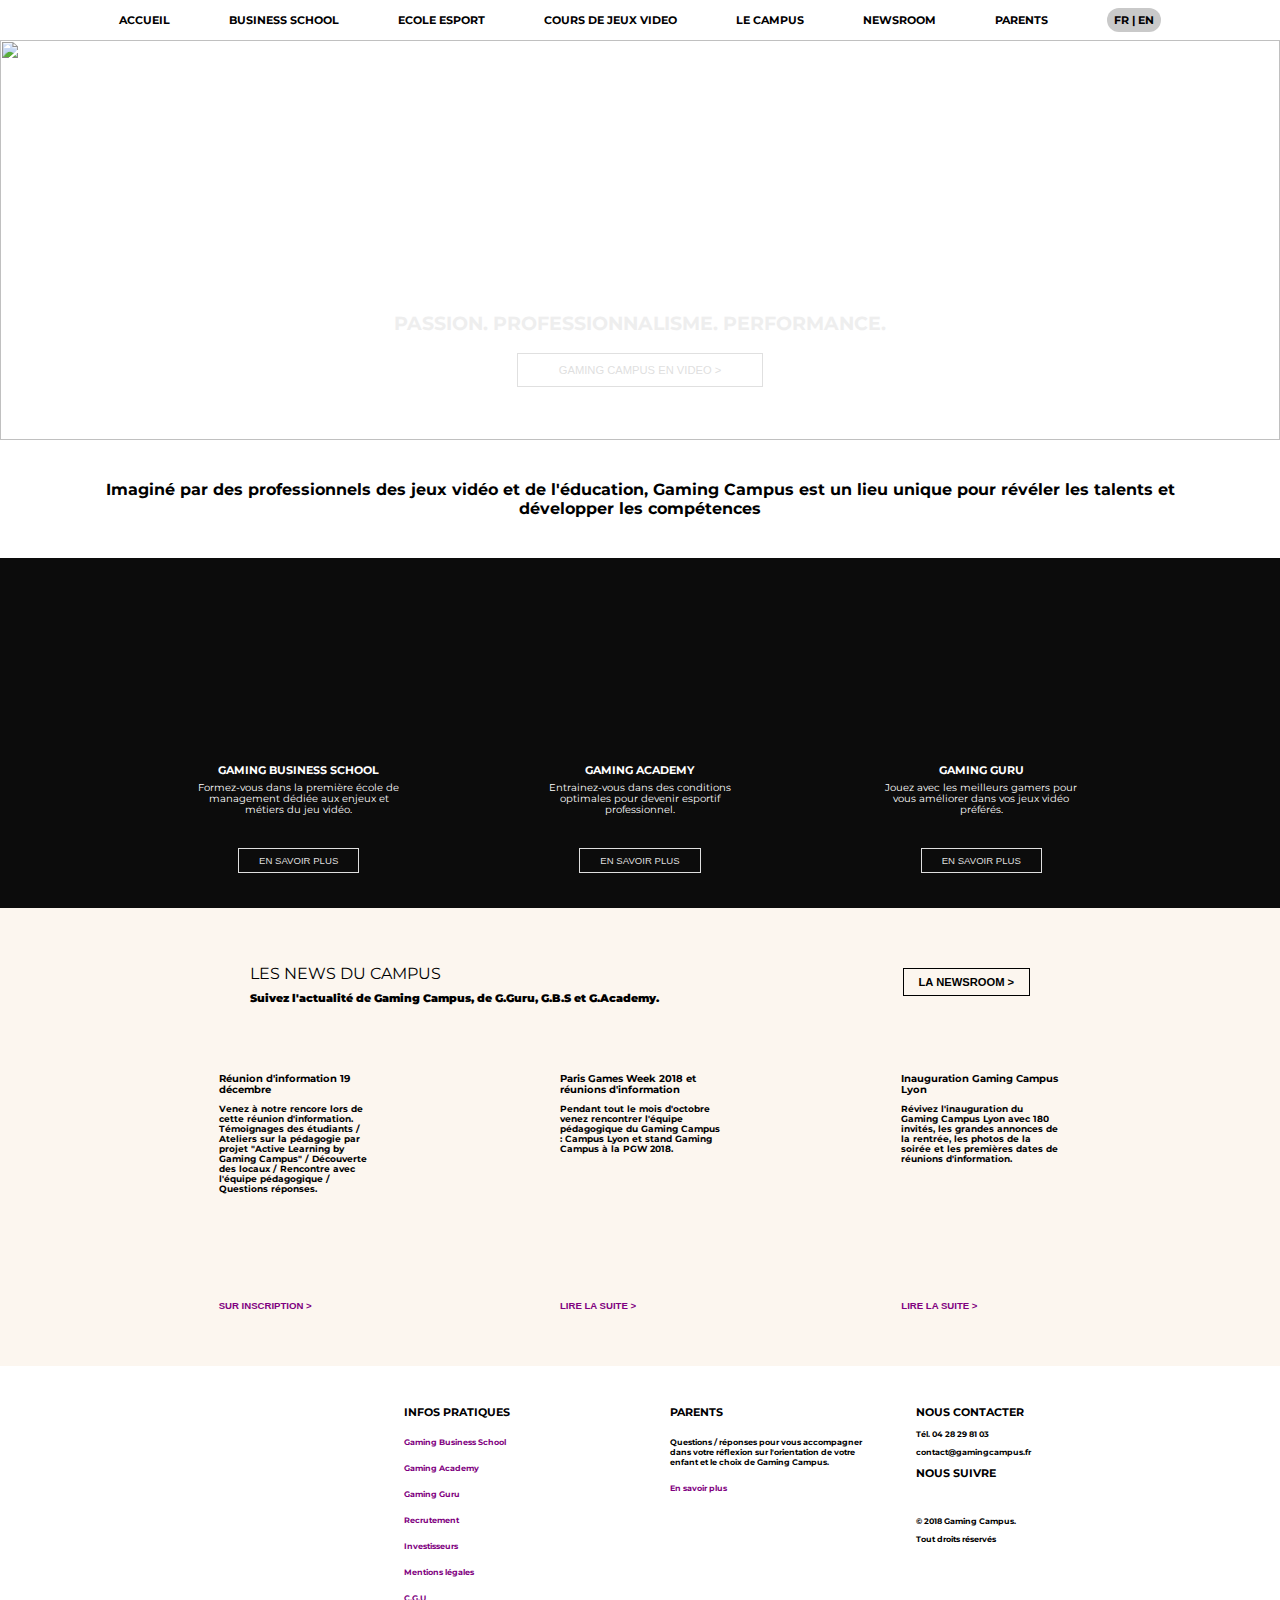
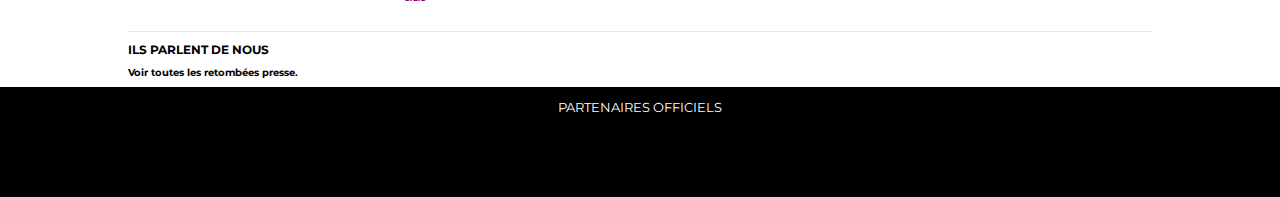
==== index.html @ e5aa88bc "Projet Gaming Campus" ====
<!DOCTYPE html>
<html lang="en">
<head>
    <meta charset="UTF-8">
    <meta http-equiv="X-UA-Compatible" content="IE=edge">
    <meta name="viewport" content="width=device-width, initial-scale=1.0">
    <title>Gaming Campus</title>
    <link rel="stylesheet" href="style.css">
</head>
<body>
    <header>
        <nav>
            <p>ACCUEIL</p>
            <p>BUSINESS SCHOOL</p>
            <p>ECOLE ESPORT</p>
            <p>COURS DE JEUX VIDEO</p>
            <p>LE CAMPUS</p>
            <p>NEWSROOM</p>
            <p>PARENTS</p>
            <div id ="langue">
                <p>FR | EN</p>
            </div>
        </nav>
    </header>
    <section id="haut_page">
        <div id="fond">
            <img src="/gaming campus/assets/img/bg.jpg" alt="">
        </div>
        <div id="gaming_campus">
            <img src="/gaming campus/assets/img/logo-gc-hero.png" alt="">
            
            <h3>PASSION. PROFESSIONNALISME. PERFORMANCE.</h3>
            <button>
                <p>
                GAMING CAMPUS EN VIDEO >
                </p>   
            </button>
        </div>
    </section>
    <div id="imagine">
        <p>Imaginé par des professionnels des jeux vidéo et de l'éducation, Gaming Campus est un lieu unique pour révéler les talents et développer les compétences</p>
    </div>
    <div id="milieu_page" >
        <div id="gauche"class="carre">
            <img src="/gaming campus/assets/img/logo-gbs-home.png" alt="">
            <h3 class="titre">GAMING BUSINESS SCHOOL</h3>
            <p class="paragraphe">Formez-vous dans la première école de management dédiée aux enjeux et métiers du jeu vidéo.</p>
            <button class="en_savoir_plus">EN SAVOIR PLUS</button>
        </div>
        <div id="milieu" class="carre">
            <img src="/gaming campus/assets/img/logo-ga-home.png" alt="">
            <h3 class="titre">GAMING ACADEMY</h3>
            <p class="paragraphe">Entrainez-vous dans des conditions optimales pour devenir esportif professionnel.</p>
            <button class="en_savoir_plus">EN SAVOIR PLUS</button>
        </div>
        <div id="droite" class="carre">
            <img src="/gaming campus/assets/img/logo-gg-home.png" alt="">
            <h3 class="titre">GAMING GURU</h3>
            <p class="paragraphe">Jouez avec les meilleurs gamers pour vous améliorer dans vos jeux vidéo préférés.</p>
            <button class="en_savoir_plus">EN SAVOIR PLUS</button>
        </div>
    </div>
    <div id="news">
        <div id="news_texte">
            <h3>LES NEWS DU CAMPUS</h3>
            <p>Suivez l'actualité de Gaming Campus, de G.Guru, G.B.S et G.Academy.</p>
        </div>
        <button>LA NEWSROOM ></button>
    </div>
    <div id="new_container">
        <div id="new_1" class="petite_new">
            <img src="/gaming campus/assets/img/ri8decembre.jpg" alt="">
            <h2>Réunion d'information 19 décembre</h2>
            <p>Venez à notre rencore lors de cette réunion d'information. Témoignages des étudiants / Ateliers sur la pédagogie par projet "Active Learning by Gaming Campus" / Découverte des locaux / Rencontre avec l'équipe pédagogique / Questions réponses.</p>
            <button>SUR INSCRIPTION ></button>
        </div>
        <div id="new_2" class="petite_new">
            <img src="/gaming campus/assets/img/pgw18home.jpg" alt="">
            <h2>Paris Games Week 2018 et réunions d'information</h2>
            <p>Pendant tout le mois d'octobre venez rencontrer l'équipe pédagogique du Gaming Campus : Campus Lyon et stand Gaming Campus à la PGW 2018.</p>
            <button>LIRE LA SUITE ></button>
        </div>
        <div id="new_3" class="petite_new">
            <img src="/gaming campus/assets/img/inauguration_gaming_campus_photo.jpg" alt="">
            <h2>Inauguration Gaming Campus Lyon</h2>
            <p>Révivez l'inauguration du Gaming Campus Lyon avec 180 invités, les grandes annonces de la rentrée, les photos de la soirée et les premières dates de réunions d'information.</p>
            <button>LIRE LA SUITE ></button>
        </div>
    </div>
    <footer>
        <div id="liens">
            <div id="logo_campus" class="bas">
                <img src="/gaming campus/assets/img/logo-gc-footer.jpg" alt="">
            </div>
            <div id="infos_pratiques" class="bas">
                <h2>INFOS PRATIQUES</h2>
                <p>Gaming Business School</p>
                <p>Gaming Academy</p>
                <p>Gaming Guru</p>
                <p>Recrutement</p>
                <p>Investisseurs</p>
                <p>Mentions légales</p>
                <p>C.G.U</p>
            </div>
            <div id="parents" class="bas">
                <h2>PARENTS</h2>
                <P>Questions / réponses pour vous accompagner dans votre réflexion sur l'orientation de votre enfant et le choix de Gaming Campus.</P>
                <p id="savoir">En savoir plus</p>
            </div>
            <div id="contact" class="bas">
                <div id="telephone">
                    <h2>NOUS CONTACTER</h2>
                    <p>Tél. 04 28 29 81 03</p>
                    <p>contact@gamingcampus.fr</p>
                </div>
                <div id="follow">
                    <h2>NOUS SUIVRE</h2>
                    <div>
                        <img src="/gaming campus/assets/img/3775685-social-media-icons-set-facebook-instagram-twitter-logos-gratuit-vectoriel.jpg" alt="">
                    </div>
                </div>
                <div>
                    <p>© 2018 Gaming Campus.</p>
                    <p>Tout droits réservés</p>
                </div>
            </div>
        </div>
        <div id="medias">
            <div id="nous">
                <h2>ILS PARLENT DE NOUS</h2>
                <P>Voir toutes les retombées presse.</P>
            </div>
            <div id="journaux">
                <img src="/gaming campus/assets/img/figaro.png" alt="">
                <img src="/gaming campus/assets/img/challenges.png" alt="">
                <img src="/gaming campus/assets/img/leparisien.png" alt="">
                <img src="/gaming campus/assets/img/lemonde.png" alt="">
                <img src="/gaming campus/assets/img/progres.png" alt="">
                <img src="/gaming campus/assets/img/echos.png" alt="">
                <img src="/gaming campus/assets/img/bfm.png" alt="">
                <img src="/gaming campus/assets/img/lepoint.png" alt="">
            </div>
        </div>
    </footer>
    <div id="partenaires">
        <h3>PARTENAIRES OFFICIELS</h3>
        <div id="partenaires_logo">
            <img src="/gaming campus/assets/img/apollo.png" alt="">
            <img src="/gaming campus/assets/img/chiliz.png" alt="">
            <img src="/gaming campus/assets/img/omen.png" alt="">
            <img src="/gaming campus/assets/img/joa.png" alt="">
            <img src="/gaming campus/assets/img/zol.png" alt="">
            <img src="/gaming campus/assets/img/maxonomic.png" alt="">
            <img src="/gaming campus/assets/img/credit-mutuel.png" alt="">
            <img src="/gaming campus/assets/img/talent-web.png" alt="">
            <img src="/gaming campus/assets/img/ubisoft.png" alt="">
            <img src="/gaming campus/assets/img/vitality.png" alt="">
        </div>
    </div>

</body>
</html>
---- style.css ----
@import url('https://fonts.googleapis.com/css2?family=Montserrat:wght@100;500&display=swap');

body{
    font-family: "Montserrat", sans-serif;
    height: 100vh;
    margin: 0px auto;
   

}
button{
    cursor: pointer;
    transition: 0.5s ease;
}

header{
    height :40px;
}
nav{
    display: flex;
    justify-content: space-around;
    font-weight: bold;
    padding: 0 50px;
    font-size: 0.7em;
    height: 100%;
    max-width: 1100px;
    margin : 0 auto;
    
}
nav p{
    margin: 0px;
    padding-top: 13px;
    cursor: pointer;
}
nav p:hover{
    color :rgb(97, 13, 175);
    border-top: 3px solid rgb(97, 13, 175);
    padding-top: 10px;
}
#langue{
    
    display: flex;
    align-items: center;
}
#langue p{
    padding: 5px 7px;
    background-color: rgb(201, 201, 201);
    border-radius: 20px;
}
#haut_page{
    width: 100%;
    
    height: 400px;
    position : relative;
}
#fond{
    
    height: 100%;
    
}
#fond img{
    width: 100%;
    height: 100%;
    object-fit: contain;
    overflow: hidden;
    object-fit:cover;
}
#gaming_campus{
    position: absolute;
    color: rgb(238, 238, 238);
    display: flex;
    flex-direction: column;
    justify-content: center;
    text-align: center;
    top : 0%;
    left : 50%;
    transform: translateX(-50%);
    height: 100%;
}
#gaming_campus img{
    height: 50%;
}
#gaming_campus button{
    margin: 0px auto;
    display: flex;
    justify-content: space-around;
    background: none;
    color: rgb(223, 223, 223);
    width: 50%;
    padding : 10px 15px;
    font-size: 0.7em;
    border: 1px solid rgb(224, 224, 224); 
}
#gaming_campus button:hover{
    color: black;
    background: whitesmoke;
}

#gaming_campus button p{
    margin: 0px;
}
#imagine{
    font-weight: bold;
    text-align: center;
    margin : 40px 100px;
}
#milieu_page{
    background-color: rgb(12, 12, 12);
    color: white;
    display: flex;
    justify-content: space-around;
    align-items: center;
    padding-left: 10% ;
    padding-right: 10% ;
    height: 350px;
    position: relative;
}
#milieu_page img{
    height: 100px;
    
}
.carre{
    display: flex;
    flex-direction: column;
    align-items: center;
    width: 20%;
    
}
.carre img{
    height: 40%;
    margin-bottom: 20px;
}
.carre h3,p{
    text-align: center;
}
.carre h3{
    margin-bottom: 0px;
}
.carre p{
    margin-top: 5px ;
    margin-bottom: 20px;
    
}
.carre button{
    background: none;
    color: rgb(223, 222, 222);
    font-size: 0.6em;
    border: 1px solid rgb(223, 223, 223);
    padding: 6px 20px;
    position: absolute;
    bottom: 35px;
}
.carre button:hover{
    color: black;
    background: whitesmoke;
}

.titre{
    font-size: 0.7rem;
}
.paragraphe{
    font-size: 0.6rem;
}
#news{
    background-color: rgb(252, 246, 239);
    display: flex;
    justify-content: space-around ;
    padding : 40px 10% 0px 10%;
}
#news_texte h3 {
    font-weight: 400;
    font-size: 1rem;
    margin-bottom: 8px;
}
#news_texte p{
    font-weight: 900;
    font-size: 0.7rem;
    margin-top: 0px;
}
#news button{
    background: none;
    font-weight: bold;
    font-size: 0.7rem;
    border: 1px solid black;
    margin: 20px 0px;
    padding : 0px 15px
}
#news button:hover{
    color: white;
    background: black;
}

#new_container{
    background-color: rgb(252, 246, 239);
    display: flex;
    justify-content: space-around;
    padding: 30px 10% 0px 10%;
    height: 320px;
}
#new_container img{
    height: 110px;
}
#new_container h2{
    font-size: 0.6rem;
    text-align:left;
    font-weight: bold;
}
#new_container p{
    font-size: 0.54rem;
    text-align:left;
    font-weight: bold;
}
.petite_new{
    margin: 0px 20px;
    width: 160px;
    position: relative;
}
.petite_new button{
    position: absolute;
    padding: 0px;
    bottom : 55px;
    background: none;
    border: none;
    color: purple;
    font-size: 0.6rem;
    font-weight: bold;
}
footer{
    display: flex;
    flex-direction: column;
}
#liens{
    display: grid;
    grid-template-columns: 25% 25% 25% 25%;
    margin: 30px 10% 0px 10%;
    font-weight: bold;
    border-bottom: 1px solid rgba(218, 217, 217, 0.616);
    padding-bottom: 20px ;
}
#liens h2{
    font-size: 0.7rem;
}
#liens p{
    font-size: 0.5rem;
}
.bas{
    margin : 0px 20px;
}
#logo_campus{
    display: flex;
    align-items: center;
}
#logo_campus img{
    height: 150px;
}
#infos_pratiques{
    display: flex;
    flex-direction: column;
}

#infos_pratiques p {
    text-align: left;
    font-size: 0.5rem;
    color: purple;
}
#parents{
    display: flex;
    flex-direction: column;
    padding : 0px 10px;
    
    
}
#savoir{
    color: purple;
}
#parents p{
    text-align: left;
}
#contact img{
    height: 20px;
}
#contact p{
    text-align: left;
}
#medias{
    display: flex;
}
#nous{
    padding-left: 10%;
    width: 30%;
    font-size: 0.5rem;
}
#nous p{
    font-size: 0.6rem;
    text-align: left;
    font-weight: bold;
}
#journaux{
    width: 70%;
    display: flex;
    justify-content: space-around;
    padding-right: 10%;
    align-items: center;
}
#journaux img{
    height: 10px;
}
#partenaires{
    background-color: black;
    color: white;
    display: flex;
    flex-direction: column;
    align-items: center;
    height: 100px;
    padding-bottom: 10px;
}
#partenaires h3{
    font-weight: 400;
    font-size: 0.8rem;
    margin-bottom: 20px;
}
#partenaires img{
    height: 18px;
}
#partenaires_logo{
    display: flex;
    justify-content: space-around;
    width: 80%;
}

@media  screen and (max-width: 500px){
    body{
        width: 100vw;
        margin : 0px;
    }
    header {
        display: none;
    }
    #haut_page{
    
        height: 300px;
        
    }
    #gaming_campus img{
        height: 30%;
        margin-bottom: 10px;
    }
    #gaming_campus h3{
        font-size: 0.7rem;
        margin-bottom: 10px;
    }
    #gaming_campus button{
        width: 100%;
        font-weight: 500;
    }
    #imagine{
        margin : 30px 10px;
        font-size: 0.7rem;
    }
    #milieu_page{
        flex-direction: column;
        height: 700px;
        padding-top: 80px;
        padding-bottom: 50px;
    }
    .carre{
       width: 100%; 
    }
    .carre p{
        font-weight: 300;
    }
    .carre button{
        position: unset;
    }
    #news{
        flex-direction: column;
        text-align: center;
        align-items: center;
        padding-bottom: 20px;
    }
    #news button{
        width: 40%;
        padding: 8px 0px;
        margin-top: 0px;
        margin-bottom: 0px;
    }
    #new_container{
        flex-direction: column;
        height: 100%;
        align-items: center;
        padding: 50px 10px 50px 10px ;
    }
    .petite_new{
        width: 100%;
        padding: 0px 30px;
        display: flex;
        flex-direction: column;
        position: unset;
        font-weight: bolder;
        margin-bottom: 30px;
        
    }
    .petite_new img{
        margin: 0px auto;
        padding-bottom: 10px;

    }
    .petite_new button{
        position: unset;
        text-align: left;
        margin-top: 10px;
        font-size: 0.4rem;
    }
    #liens{
        display: none;
    }
    #medias{
        display: none;
    }
    #partenaires{
        height: 70px;
    }
    #partenaires h3{
        margin-bottom: 15px;
    }
    #partenaires img{
        height: 10px;
    }
    #partenaires_logo{
        width: 90%;
    }
}
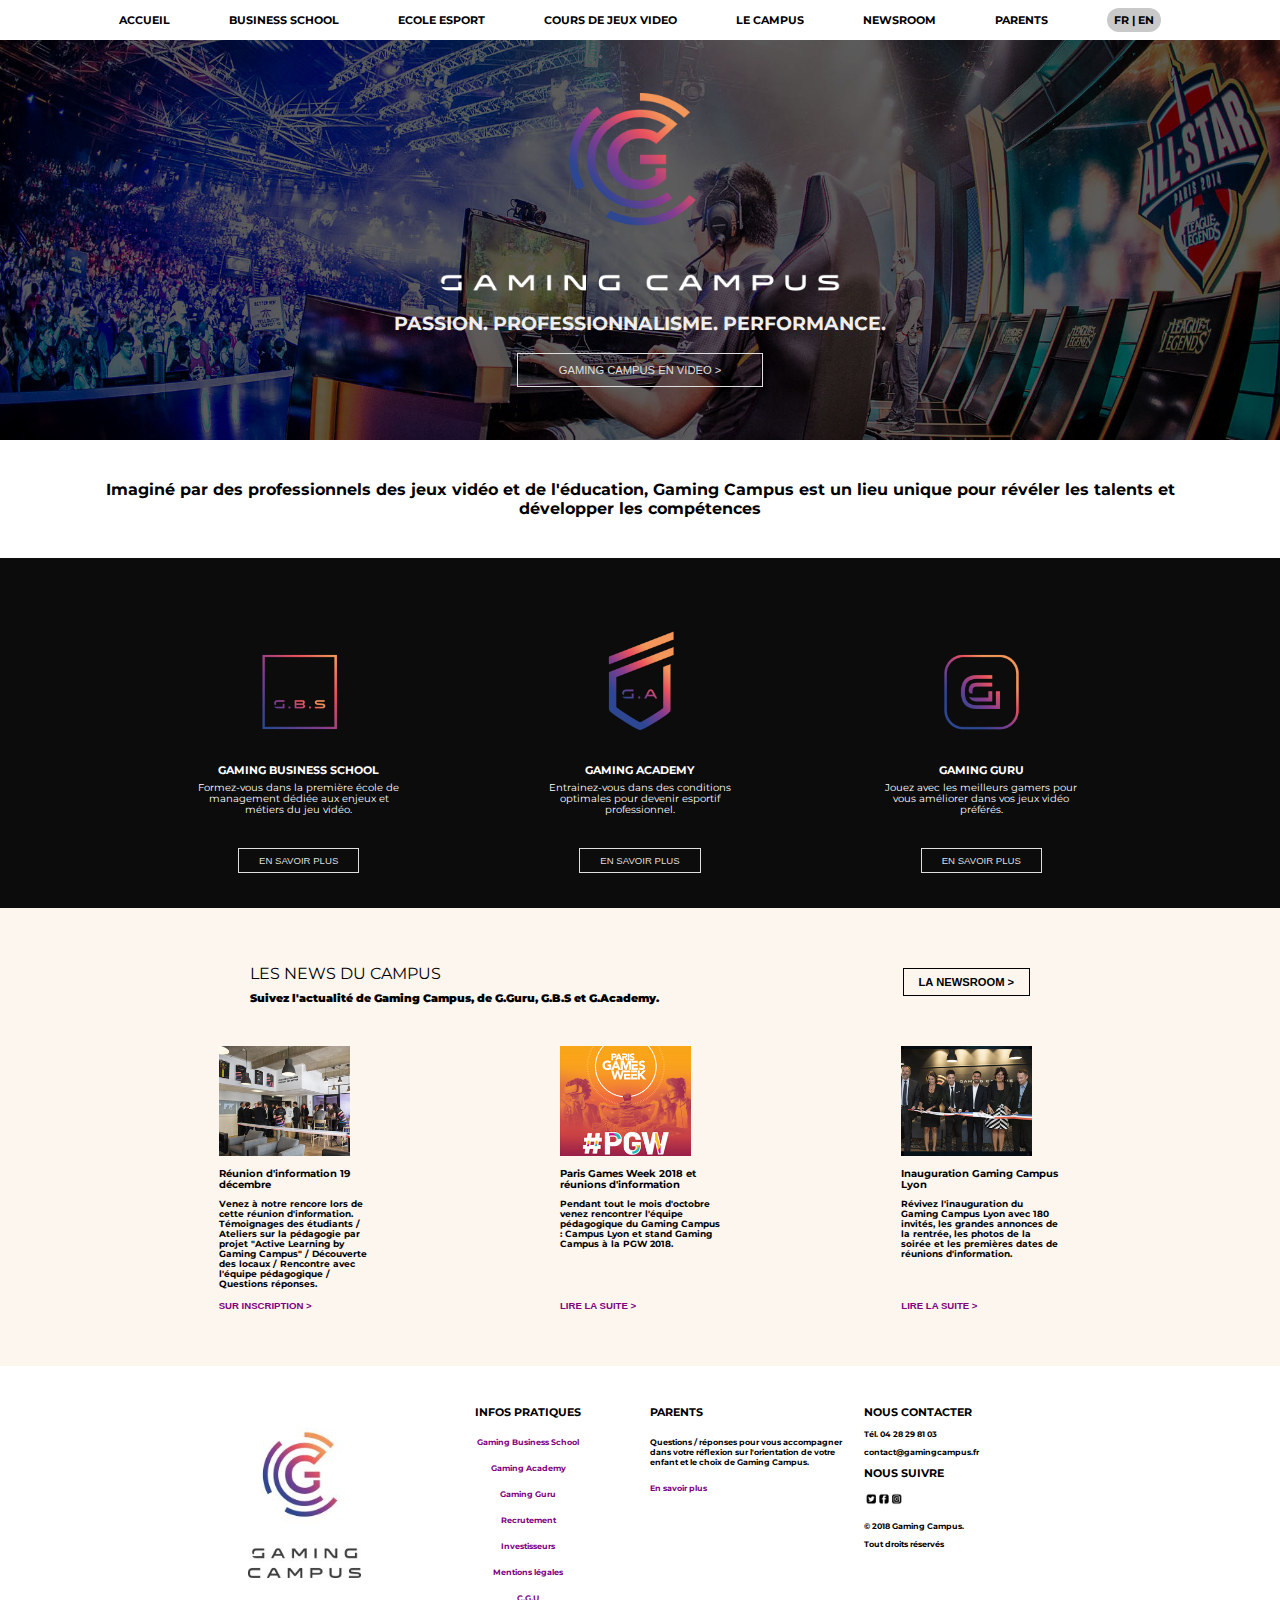
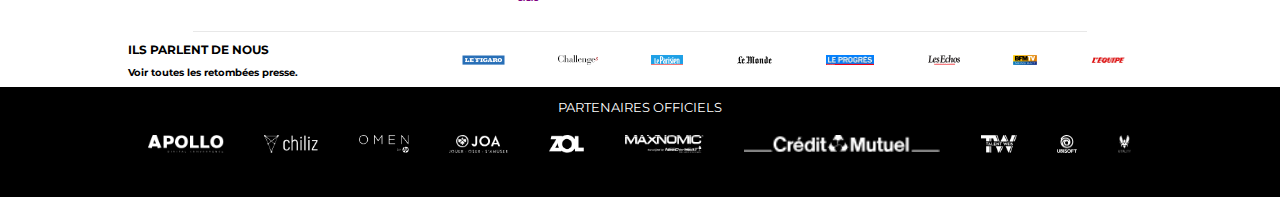
==== commit 364566ad: "Projet Gaming Campus" ====
--- a/index.html
+++ b/index.html
@@ -24,10 +24,10 @@
     </header>
     <section id="haut_page">
         <div id="fond">
-            <img src="/gaming campus/assets/img/bg.jpg" alt="">
+            <img src="/assets/img/bg.jpg" alt="">
         </div>
         <div id="gaming_campus">
-            <img src="/gaming campus/assets/img/logo-gc-hero.png" alt="">
+            <img src="/assets/img/logo-gc-hero.png" alt="">
             
             <h3>PASSION. PROFESSIONNALISME. PERFORMANCE.</h3>
             <button>
@@ -42,19 +42,19 @@
     </div>
     <div id="milieu_page" >
         <div id="gauche"class="carre">
-            <img src="/gaming campus/assets/img/logo-gbs-home.png" alt="">
+            <img src="/assets/img/logo-gbs-home.png" alt="">
             <h3 class="titre">GAMING BUSINESS SCHOOL</h3>
             <p class="paragraphe">Formez-vous dans la première école de management dédiée aux enjeux et métiers du jeu vidéo.</p>
             <button class="en_savoir_plus">EN SAVOIR PLUS</button>
         </div>
         <div id="milieu" class="carre">
-            <img src="/gaming campus/assets/img/logo-ga-home.png" alt="">
+            <img src="/assets/img/logo-ga-home.png" alt="">
             <h3 class="titre">GAMING ACADEMY</h3>
             <p class="paragraphe">Entrainez-vous dans des conditions optimales pour devenir esportif professionnel.</p>
             <button class="en_savoir_plus">EN SAVOIR PLUS</button>
         </div>
         <div id="droite" class="carre">
-            <img src="/gaming campus/assets/img/logo-gg-home.png" alt="">
+            <img src="/assets/img/logo-gg-home.png" alt="">
             <h3 class="titre">GAMING GURU</h3>
             <p class="paragraphe">Jouez avec les meilleurs gamers pour vous améliorer dans vos jeux vidéo préférés.</p>
             <button class="en_savoir_plus">EN SAVOIR PLUS</button>
@@ -69,19 +69,19 @@
     </div>
     <div id="new_container">
         <div id="new_1" class="petite_new">
-            <img src="/gaming campus/assets/img/ri8decembre.jpg" alt="">
+            <img src="/assets/img/ri8decembre.jpg" alt="">
             <h2>Réunion d'information 19 décembre</h2>
             <p>Venez à notre rencore lors de cette réunion d'information. Témoignages des étudiants / Ateliers sur la pédagogie par projet "Active Learning by Gaming Campus" / Découverte des locaux / Rencontre avec l'équipe pédagogique / Questions réponses.</p>
             <button>SUR INSCRIPTION ></button>
         </div>
         <div id="new_2" class="petite_new">
-            <img src="/gaming campus/assets/img/pgw18home.jpg" alt="">
+            <img src="/assets/img/pgw18home.jpg" alt="">
             <h2>Paris Games Week 2018 et réunions d'information</h2>
             <p>Pendant tout le mois d'octobre venez rencontrer l'équipe pédagogique du Gaming Campus : Campus Lyon et stand Gaming Campus à la PGW 2018.</p>
             <button>LIRE LA SUITE ></button>
         </div>
         <div id="new_3" class="petite_new">
-            <img src="/gaming campus/assets/img/inauguration_gaming_campus_photo.jpg" alt="">
+            <img src="/assets/img/inauguration_gaming_campus_photo.jpg" alt="">
             <h2>Inauguration Gaming Campus Lyon</h2>
             <p>Révivez l'inauguration du Gaming Campus Lyon avec 180 invités, les grandes annonces de la rentrée, les photos de la soirée et les premières dates de réunions d'information.</p>
             <button>LIRE LA SUITE ></button>
@@ -90,7 +90,7 @@
     <footer>
         <div id="liens">
             <div id="logo_campus" class="bas">
-                <img src="/gaming campus/assets/img/logo-gc-footer.jpg" alt="">
+                <img src="/assets/img/logo-gc-footer.jpg" alt="">
             </div>
             <div id="infos_pratiques" class="bas">
                 <h2>INFOS PRATIQUES</h2>
@@ -116,7 +116,7 @@
                 <div id="follow">
                     <h2>NOUS SUIVRE</h2>
                     <div>
-                        <img src="/gaming campus/assets/img/3775685-social-media-icons-set-facebook-instagram-twitter-logos-gratuit-vectoriel.jpg" alt="">
+                        <img src="/assets/img/3775685-social-media-icons-set-facebook-instagram-twitter-logos-gratuit-vectoriel.jpg" alt="">
                     </div>
                 </div>
                 <div>
@@ -131,30 +131,30 @@
                 <P>Voir toutes les retombées presse.</P>
             </div>
             <div id="journaux">
-                <img src="/gaming campus/assets/img/figaro.png" alt="">
-                <img src="/gaming campus/assets/img/challenges.png" alt="">
-                <img src="/gaming campus/assets/img/leparisien.png" alt="">
-                <img src="/gaming campus/assets/img/lemonde.png" alt="">
-                <img src="/gaming campus/assets/img/progres.png" alt="">
-                <img src="/gaming campus/assets/img/echos.png" alt="">
-                <img src="/gaming campus/assets/img/bfm.png" alt="">
-                <img src="/gaming campus/assets/img/lepoint.png" alt="">
+                <img src="/assets/img/figaro.png" alt="">
+                <img src="/assets/img/challenges.png" alt="">
+                <img src="/assets/img/leparisien.png" alt="">
+                <img src="/assets/img/lemonde.png" alt="">
+                <img src="/assets/img/progres.png" alt="">
+                <img src="/assets/img/echos.png" alt="">
+                <img src="/assets/img/bfm.png" alt="">
+                <img src="/assets/img/lepoint.png" alt="">
             </div>
         </div>
     </footer>
     <div id="partenaires">
         <h3>PARTENAIRES OFFICIELS</h3>
         <div id="partenaires_logo">
-            <img src="/gaming campus/assets/img/apollo.png" alt="">
-            <img src="/gaming campus/assets/img/chiliz.png" alt="">
-            <img src="/gaming campus/assets/img/omen.png" alt="">
-            <img src="/gaming campus/assets/img/joa.png" alt="">
-            <img src="/gaming campus/assets/img/zol.png" alt="">
-            <img src="/gaming campus/assets/img/maxonomic.png" alt="">
-            <img src="/gaming campus/assets/img/credit-mutuel.png" alt="">
-            <img src="/gaming campus/assets/img/talent-web.png" alt="">
-            <img src="/gaming campus/assets/img/ubisoft.png" alt="">
-            <img src="/gaming campus/assets/img/vitality.png" alt="">
+            <img src="/assets/img/apollo.png" alt="">
+            <img src="/assets/img/chiliz.png" alt="">
+            <img src="/assets/img/omen.png" alt="">
+            <img src="/assets/img/joa.png" alt="">
+            <img src="/assets/img/zol.png" alt="">
+            <img src="/assets/img/maxonomic.png" alt="">
+            <img src="/assets/img/credit-mutuel.png" alt="">
+            <img src="/assets/img/talent-web.png" alt="">
+            <img src="/assets/img/ubisoft.png" alt="">
+            <img src="/assets/img/vitality.png" alt="">
         </div>
     </div>
 
--- a/style.css
+++ b/style.css
@@ -231,10 +231,11 @@
 #liens{
     display: grid;
     grid-template-columns: 25% 25% 25% 25%;
-    margin: 30px 10% 0px 10%;
+    margin: 30px auto 0px;
     font-weight: bold;
     border-bottom: 1px solid rgba(218, 217, 217, 0.616);
     padding-bottom: 20px ;
+    max-width: 1100px ;
 }
 #liens h2{
     font-size: 0.7rem;
@@ -248,6 +249,8 @@
 #logo_campus{
     display: flex;
     align-items: center;
+    justify-content: center;
+    margin: 0px;
 }
 #logo_campus img{
     height: 150px;
@@ -255,10 +258,12 @@
 #infos_pratiques{
     display: flex;
     flex-direction: column;
+    text-align: center;
+    margin: 0px;
 }
 
 #infos_pratiques p {
-    text-align: left;
+    text-align: center;
     font-size: 0.5rem;
     color: purple;
 }
@@ -266,6 +271,7 @@
     display: flex;
     flex-direction: column;
     padding : 0px 10px;
+    margin: 0px;
     
     
 }
@@ -274,6 +280,9 @@
 }
 #parents p{
     text-align: left;
+}
+#contact {
+    margin: 0px;
 }
 #contact img{
     height: 20px;
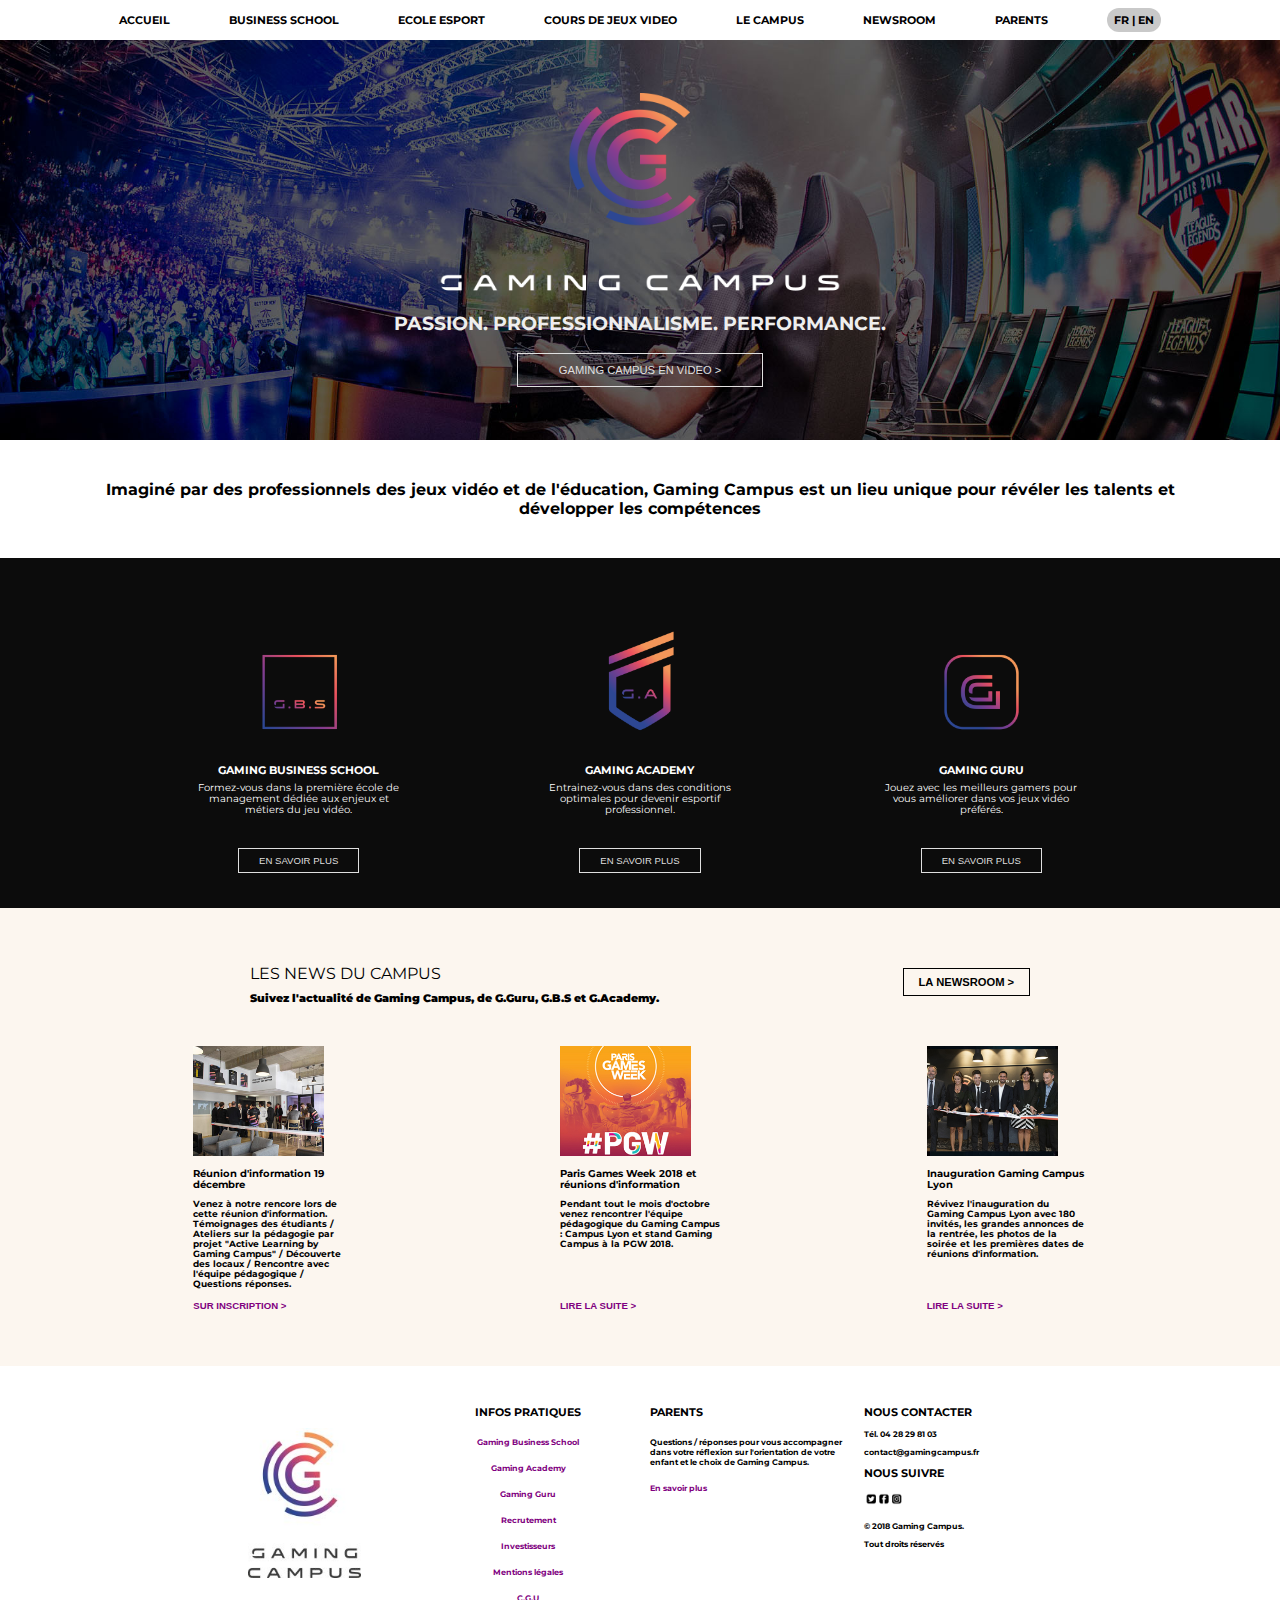
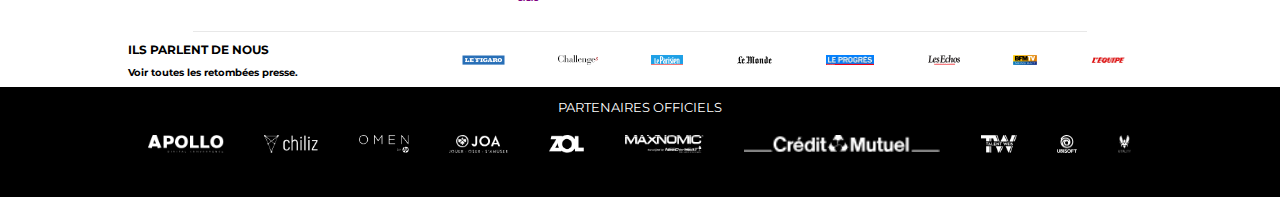
==== commit e4a8f1cc: "Projet Gaming Campus" ====
--- a/index.html
+++ b/index.html
@@ -24,10 +24,10 @@
     </header>
     <section id="haut_page">
         <div id="fond">
-            <img src="/assets/img/bg.jpg" alt="">
+            <img src="assets/img/bg.jpg" alt="">
         </div>
         <div id="gaming_campus">
-            <img src="/assets/img/logo-gc-hero.png" alt="">
+            <img src="assets/img/logo-gc-hero.png" alt="">
             
             <h3>PASSION. PROFESSIONNALISME. PERFORMANCE.</h3>
             <button>
@@ -42,55 +42,59 @@
     </div>
     <div id="milieu_page" >
         <div id="gauche"class="carre">
-            <img src="/assets/img/logo-gbs-home.png" alt="">
+            <img src="assets/img/logo-gbs-home.png" alt="">
             <h3 class="titre">GAMING BUSINESS SCHOOL</h3>
             <p class="paragraphe">Formez-vous dans la première école de management dédiée aux enjeux et métiers du jeu vidéo.</p>
             <button class="en_savoir_plus">EN SAVOIR PLUS</button>
         </div>
         <div id="milieu" class="carre">
-            <img src="/assets/img/logo-ga-home.png" alt="">
+            <img src="assets/img/logo-ga-home.png" alt="">
             <h3 class="titre">GAMING ACADEMY</h3>
             <p class="paragraphe">Entrainez-vous dans des conditions optimales pour devenir esportif professionnel.</p>
             <button class="en_savoir_plus">EN SAVOIR PLUS</button>
         </div>
         <div id="droite" class="carre">
-            <img src="/assets/img/logo-gg-home.png" alt="">
+            <img src="assets/img/logo-gg-home.png" alt="">
             <h3 class="titre">GAMING GURU</h3>
             <p class="paragraphe">Jouez avec les meilleurs gamers pour vous améliorer dans vos jeux vidéo préférés.</p>
             <button class="en_savoir_plus">EN SAVOIR PLUS</button>
         </div>
     </div>
-    <div id="news">
-        <div id="news_texte">
-            <h3>LES NEWS DU CAMPUS</h3>
-            <p>Suivez l'actualité de Gaming Campus, de G.Guru, G.B.S et G.Academy.</p>
-        </div>
-        <button>LA NEWSROOM ></button>
-    </div>
-    <div id="new_container">
-        <div id="new_1" class="petite_new">
-            <img src="/assets/img/ri8decembre.jpg" alt="">
-            <h2>Réunion d'information 19 décembre</h2>
-            <p>Venez à notre rencore lors de cette réunion d'information. Témoignages des étudiants / Ateliers sur la pédagogie par projet "Active Learning by Gaming Campus" / Découverte des locaux / Rencontre avec l'équipe pédagogique / Questions réponses.</p>
-            <button>SUR INSCRIPTION ></button>
-        </div>
-        <div id="new_2" class="petite_new">
-            <img src="/assets/img/pgw18home.jpg" alt="">
-            <h2>Paris Games Week 2018 et réunions d'information</h2>
-            <p>Pendant tout le mois d'octobre venez rencontrer l'équipe pédagogique du Gaming Campus : Campus Lyon et stand Gaming Campus à la PGW 2018.</p>
-            <button>LIRE LA SUITE ></button>
-        </div>
-        <div id="new_3" class="petite_new">
-            <img src="/assets/img/inauguration_gaming_campus_photo.jpg" alt="">
-            <h2>Inauguration Gaming Campus Lyon</h2>
-            <p>Révivez l'inauguration du Gaming Campus Lyon avec 180 invités, les grandes annonces de la rentrée, les photos de la soirée et les premières dates de réunions d'information.</p>
-            <button>LIRE LA SUITE ></button>
+    <div class="conteneur">
+        <div id="news">
+            <div id="news_texte">
+                <h3>LES NEWS DU CAMPUS</h3>
+                <p>Suivez l'actualité de Gaming Campus, de G.Guru, G.B.S et G.Academy.</p>
+            </div>
+            <button>LA NEWSROOM ></button>
         </div>
     </div>
+    <div class="conteneur">
+        <div id="new_container">
+            <div id="new_1" class="petite_new">
+                <img src="assets/img/ri8decembre.jpg" alt="">
+                <h2>Réunion d'information 19 décembre</h2>
+                <p>Venez à notre rencore lors de cette réunion d'information. Témoignages des étudiants / Ateliers sur la pédagogie par projet "Active Learning by Gaming Campus" / Découverte des locaux / Rencontre avec l'équipe pédagogique / Questions réponses.</p>
+                <button>SUR INSCRIPTION ></button>
+            </div>
+            <div id="new_2" class="petite_new">
+                <img src="assets/img/pgw18home.jpg" alt="">
+                <h2>Paris Games Week 2018 et réunions d'information</h2>
+                <p>Pendant tout le mois d'octobre venez rencontrer l'équipe pédagogique du Gaming Campus : Campus Lyon et stand Gaming Campus à la PGW 2018.</p>
+                <button>LIRE LA SUITE ></button>
+            </div>
+            <div id="new_3" class="petite_new">
+                <img src="assets/img/inauguration_gaming_campus_photo.jpg" alt="">
+                <h2>Inauguration Gaming Campus Lyon</h2>
+                <p>Révivez l'inauguration du Gaming Campus Lyon avec 180 invités, les grandes annonces de la rentrée, les photos de la soirée et les premières dates de réunions d'information.</p>
+                <button>LIRE LA SUITE ></button>
+            </div>
+        </div>
+    </div>    
     <footer>
         <div id="liens">
             <div id="logo_campus" class="bas">
-                <img src="/assets/img/logo-gc-footer.jpg" alt="">
+                <img src="assets/img/logo-gc-footer.jpg" alt="">
             </div>
             <div id="infos_pratiques" class="bas">
                 <h2>INFOS PRATIQUES</h2>
@@ -116,7 +120,7 @@
                 <div id="follow">
                     <h2>NOUS SUIVRE</h2>
                     <div>
-                        <img src="/assets/img/3775685-social-media-icons-set-facebook-instagram-twitter-logos-gratuit-vectoriel.jpg" alt="">
+                        <img src="assets/img/3775685-social-media-icons-set-facebook-instagram-twitter-logos-gratuit-vectoriel.jpg" alt="">
                     </div>
                 </div>
                 <div>
@@ -131,30 +135,30 @@
                 <P>Voir toutes les retombées presse.</P>
             </div>
             <div id="journaux">
-                <img src="/assets/img/figaro.png" alt="">
-                <img src="/assets/img/challenges.png" alt="">
-                <img src="/assets/img/leparisien.png" alt="">
-                <img src="/assets/img/lemonde.png" alt="">
-                <img src="/assets/img/progres.png" alt="">
-                <img src="/assets/img/echos.png" alt="">
-                <img src="/assets/img/bfm.png" alt="">
-                <img src="/assets/img/lepoint.png" alt="">
+                <img src="assets/img/figaro.png" alt="">
+                <img src="assets/img/challenges.png" alt="">
+                <img src="assets/img/leparisien.png" alt="">
+                <img src="assets/img/lemonde.png" alt="">
+                <img src="assets/img/progres.png" alt="">
+                <img src="assets/img/echos.png" alt="">
+                <img src="assets/img/bfm.png" alt="">
+                <img src="assets/img/lepoint.png" alt="">
             </div>
         </div>
     </footer>
     <div id="partenaires">
         <h3>PARTENAIRES OFFICIELS</h3>
         <div id="partenaires_logo">
-            <img src="/assets/img/apollo.png" alt="">
-            <img src="/assets/img/chiliz.png" alt="">
-            <img src="/assets/img/omen.png" alt="">
-            <img src="/assets/img/joa.png" alt="">
-            <img src="/assets/img/zol.png" alt="">
-            <img src="/assets/img/maxonomic.png" alt="">
-            <img src="/assets/img/credit-mutuel.png" alt="">
-            <img src="/assets/img/talent-web.png" alt="">
-            <img src="/assets/img/ubisoft.png" alt="">
-            <img src="/assets/img/vitality.png" alt="">
+            <img src="assets/img/apollo.png" alt="">
+            <img src="assets/img/chiliz.png" alt="">
+            <img src="assets/img/omen.png" alt="">
+            <img src="assets/img/joa.png" alt="">
+            <img src="assets/img/zol.png" alt="">
+            <img src="assets/img/maxonomic.png" alt="">
+            <img src="assets/img/credit-mutuel.png" alt="">
+            <img src="assets/img/talent-web.png" alt="">
+            <img src="assets/img/ubisoft.png" alt="">
+            <img src="assets/img/vitality.png" alt="">
         </div>
     </div>
 
--- a/style.css
+++ b/style.css
@@ -101,7 +101,8 @@
 #imagine{
     font-weight: bold;
     text-align: center;
-    margin : 40px 100px;
+    margin : 40px auto;
+    max-width: 1100px;
 }
 #milieu_page{
     background-color: rgb(12, 12, 12);
@@ -160,11 +161,15 @@
 .paragraphe{
     font-size: 0.6rem;
 }
+.conteneur{
+    background-color: rgb(252, 246, 239);
+}
 #news{
-    background-color: rgb(252, 246, 239);
     display: flex;
     justify-content: space-around ;
     padding : 40px 10% 0px 10%;
+    max-width: 1100px;
+    margin: 0 auto;
 }
 #news_texte h3 {
     font-weight: 400;
@@ -190,11 +195,12 @@
 }
 
 #new_container{
-    background-color: rgb(252, 246, 239);
-    display: flex;
-    justify-content: space-around;
-    padding: 30px 10% 0px 10%;
+    display: flex;
+    justify-content: space-around;
+    padding-top: 30px;
     height: 320px;
+    max-width: 1100px;
+    margin: 0 auto;
 }
 #new_container img{
     height: 110px;
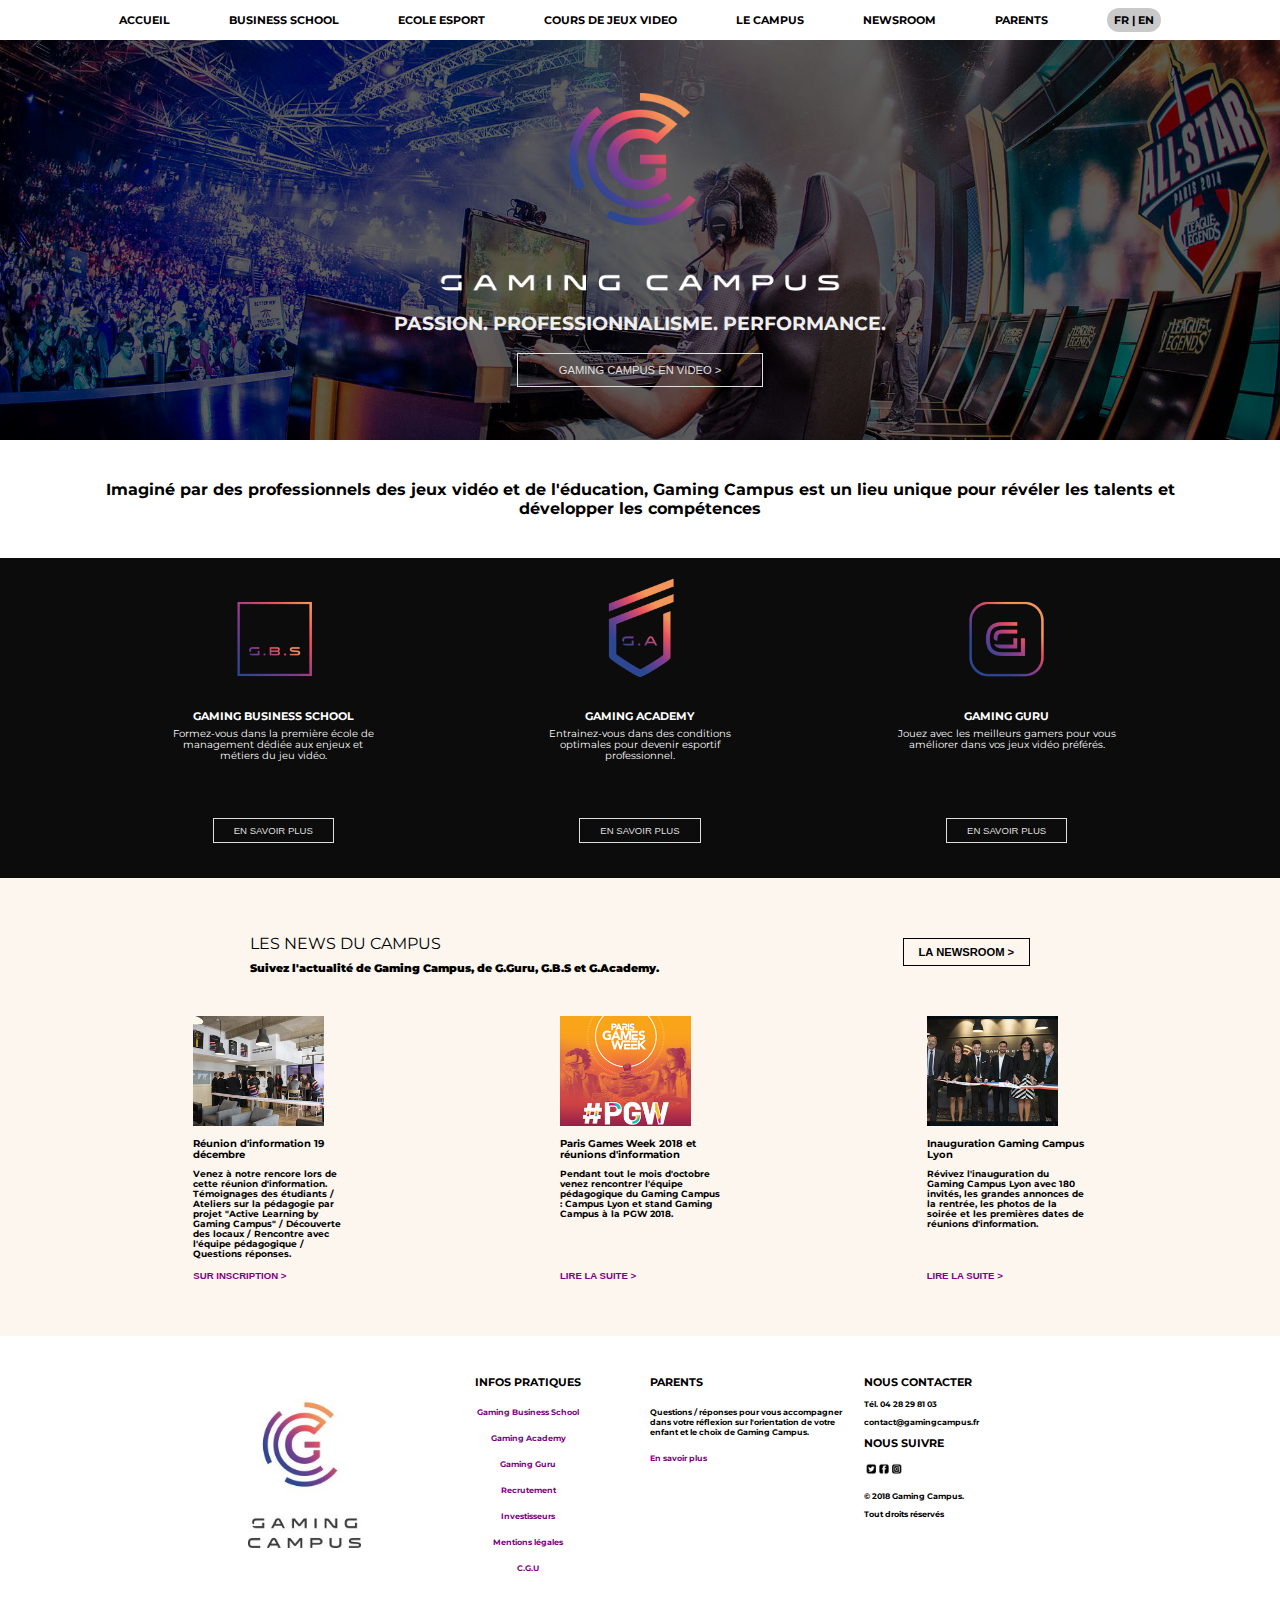
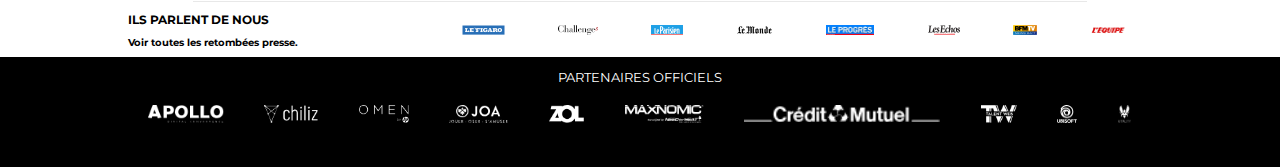
==== commit 7780588c: "Projet Gaming Campus" ====
--- a/index.html
+++ b/index.html
@@ -40,24 +40,26 @@
     <div id="imagine">
         <p>Imaginé par des professionnels des jeux vidéo et de l'éducation, Gaming Campus est un lieu unique pour révéler les talents et développer les compétences</p>
     </div>
-    <div id="milieu_page" >
-        <div id="gauche"class="carre">
-            <img src="assets/img/logo-gbs-home.png" alt="">
-            <h3 class="titre">GAMING BUSINESS SCHOOL</h3>
-            <p class="paragraphe">Formez-vous dans la première école de management dédiée aux enjeux et métiers du jeu vidéo.</p>
-            <button class="en_savoir_plus">EN SAVOIR PLUS</button>
-        </div>
-        <div id="milieu" class="carre">
-            <img src="assets/img/logo-ga-home.png" alt="">
-            <h3 class="titre">GAMING ACADEMY</h3>
-            <p class="paragraphe">Entrainez-vous dans des conditions optimales pour devenir esportif professionnel.</p>
-            <button class="en_savoir_plus">EN SAVOIR PLUS</button>
-        </div>
-        <div id="droite" class="carre">
-            <img src="assets/img/logo-gg-home.png" alt="">
-            <h3 class="titre">GAMING GURU</h3>
-            <p class="paragraphe">Jouez avec les meilleurs gamers pour vous améliorer dans vos jeux vidéo préférés.</p>
-            <button class="en_savoir_plus">EN SAVOIR PLUS</button>
+    <div class="conteneur_milieu">
+        <div id="milieu_page" >
+            <div id="gauche"class="carre">
+                <img src="assets/img/logo-gbs-home.png" alt="">
+                <h3 class="titre">GAMING BUSINESS SCHOOL</h3>
+                <p class="paragraphe">Formez-vous dans la première école de management dédiée aux enjeux et métiers du jeu vidéo.</p>
+                <button class="en_savoir_plus">EN SAVOIR PLUS</button>
+            </div>
+            <div id="milieu" class="carre">
+                <img src="assets/img/logo-ga-home.png" alt="">
+                <h3 class="titre">GAMING ACADEMY</h3>
+                <p class="paragraphe">Entrainez-vous dans des conditions optimales pour devenir esportif professionnel.</p>
+                <button class="en_savoir_plus">EN SAVOIR PLUS</button>
+            </div>
+            <div id="droite" class="carre">
+                <img src="assets/img/logo-gg-home.png" alt="">
+                <h3 class="titre">GAMING GURU</h3>
+                <p class="paragraphe">Jouez avec les meilleurs gamers pour vous améliorer dans vos jeux vidéo préférés.</p>
+                <button class="en_savoir_plus">EN SAVOIR PLUS</button>
+            </div>
         </div>
     </div>
     <div class="conteneur">
--- a/style.css
+++ b/style.css
@@ -104,15 +104,17 @@
     margin : 40px auto;
     max-width: 1100px;
 }
+.conteneur_milieu{
+    background-color: rgb(12, 12, 12);
+}
 #milieu_page{
-    background-color: rgb(12, 12, 12);
+    margin : 0px auto;
+    max-width: 1100px;
     color: white;
     display: flex;
     justify-content: space-around;
-    align-items: center;
-    padding-left: 10% ;
-    padding-right: 10% ;
-    height: 350px;
+    padding-top: 20px;
+    height: 300px;
     position: relative;
 }
 #milieu_page img{
